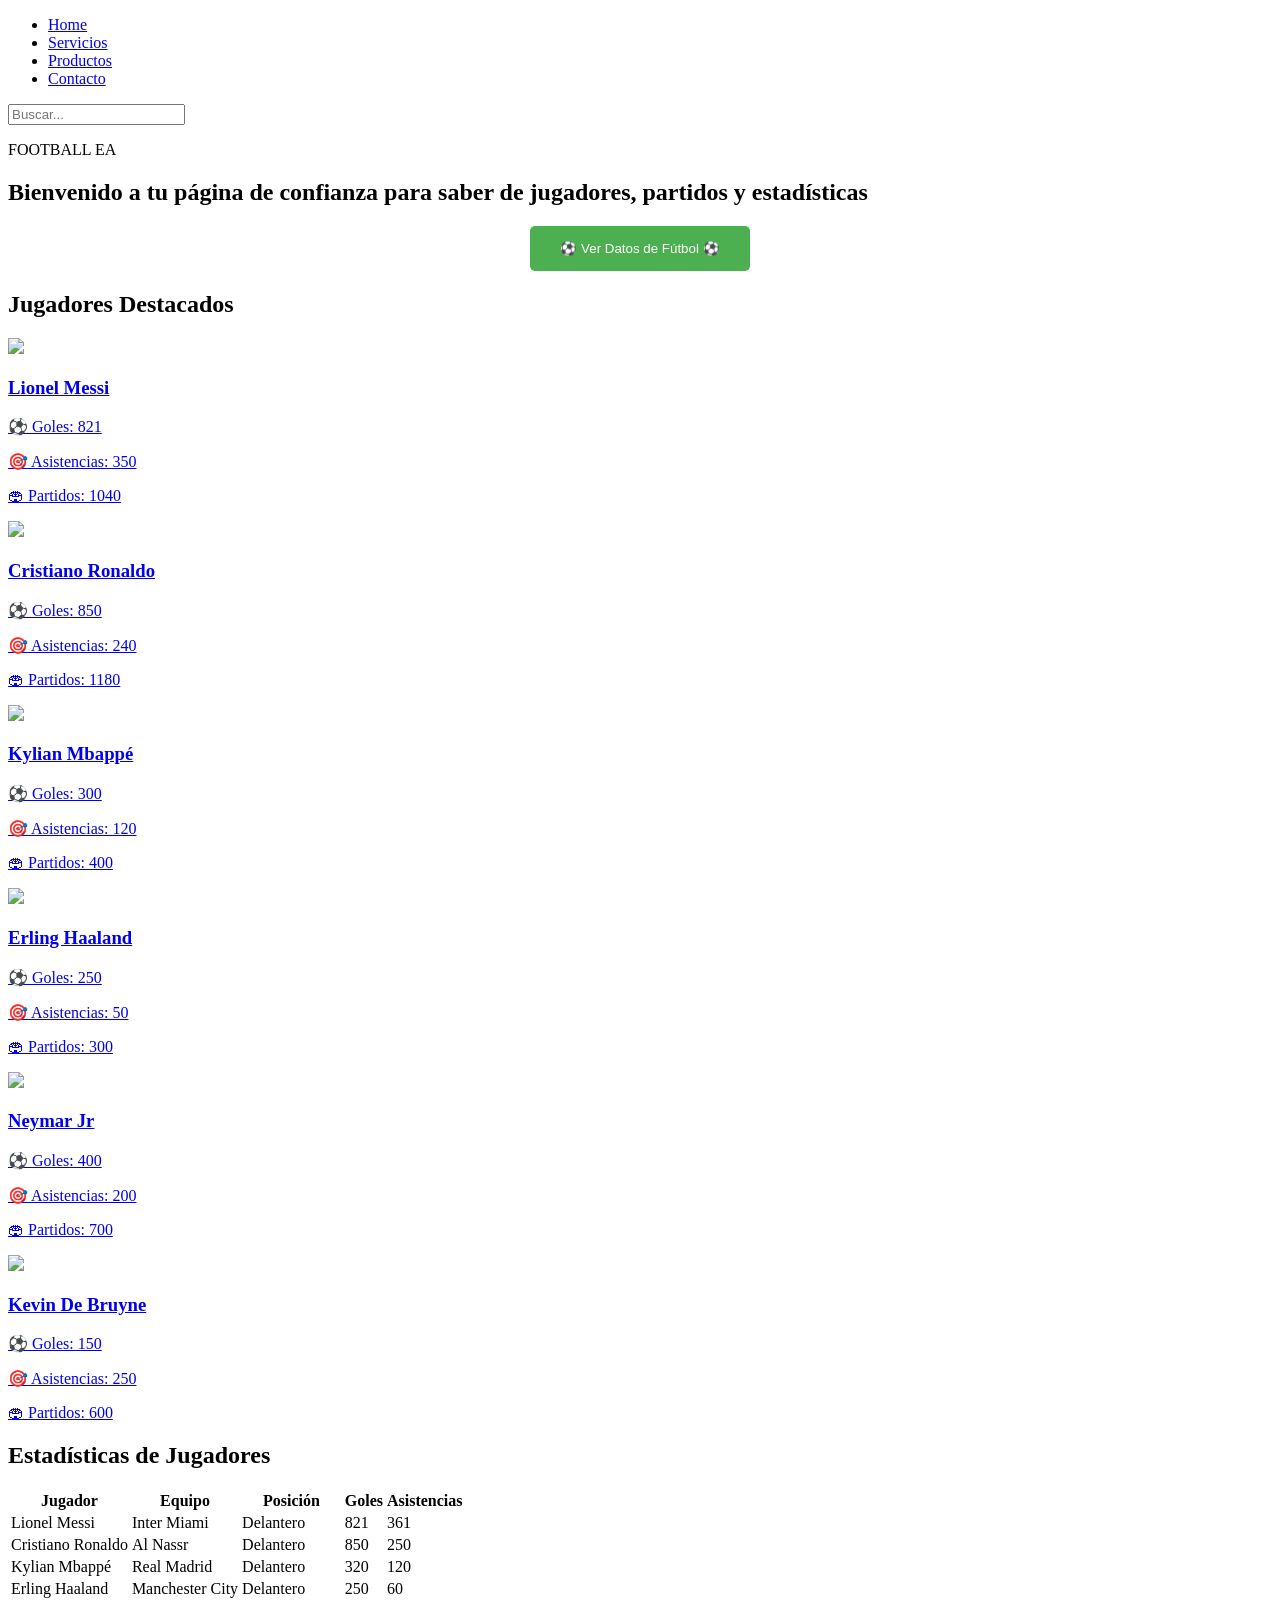
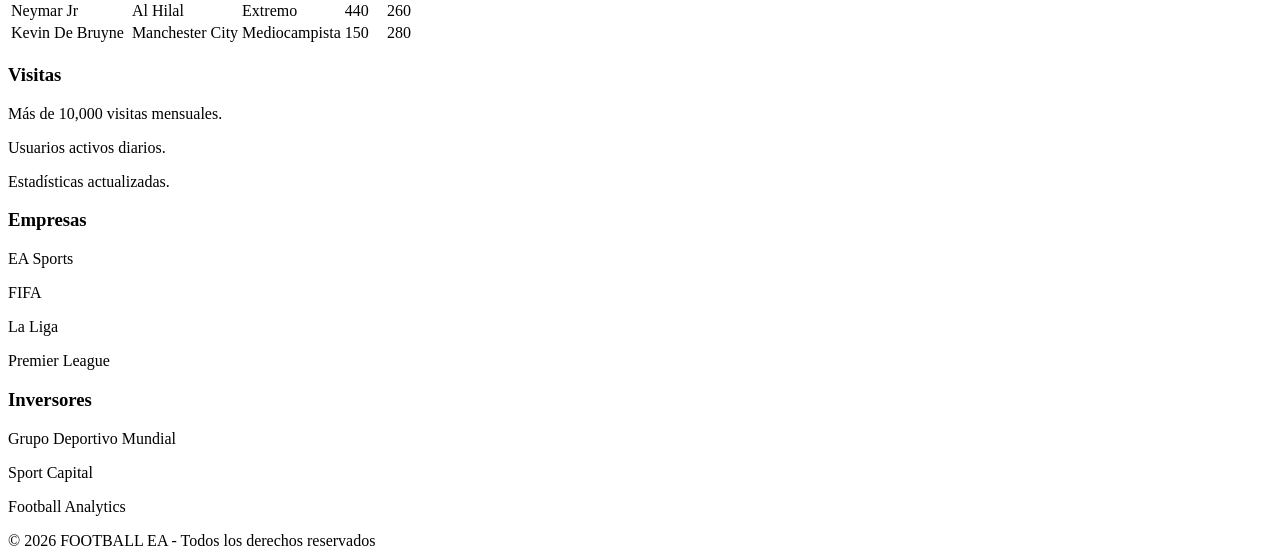
==== index.html @ d55be3f9 "Add files via upload" ====
<!DOCTYPE html>
<html lang="es">
<head>
    <meta charset="UTF-8">
    <meta name="viewport" content="width=device-width, initial-scale=1.0">
    <title>FUTBOLEA</title>
    <link rel="stylesheet" href="css/style.css">
</head>
<body>

<header>
    <nav class="menu">
        <ul>
            <li><a href="#">Home</a></li>
            <li><a href="servicios.html">Servicios</a></li>
            <li><a href="productos.html">Productos</a></li>
            <li><a href="contacto.html">Contacto</a></li>
        </ul>
    </nav>

    <div class="right-section">
        <div class="search-box">
            <input type="text" placeholder="Buscar...">
        </div>

        <p class="logo">FOOTBALL EA</p>
    </div>
</header>
<section class="hero">
    <div class="hero-content">
        <h1>Bienvenido a tu página de confianza para saber de jugadores, partidos y estadísticas</h1>
    <div style="text-align: center; margin: 20px;">
        <button onclick="window.open('https://stellular-madeleine-06588d.netlify.app/' )" 
            style="background: #4CAF50; color: white; padding: 15px 30px; border: none; border-radius: 5px; cursor: pointer;">
         ⚽ Ver Datos de Fútbol ⚽
       </button>
</div>
   
    </div>
</section>

<section class="galeria-jugadores">

<h2>Jugadores Destacados</h2>

<div class="grid-jugadores">

<a href="#messi-card" class="jugador">
<img src="c:\Users\jarqu\Downloads\020538bbf44aa7eaa195bdbfe307b2f8.jpg">
<div class="info">
<h3>Lionel Messi</h3>
<p>⚽ Goles: 821</p>
<p>🎯 Asistencias: 350</p>
<p>🏟 Partidos: 1040</p>
</div>
</a>

<a href="#ronaldo-card" class="jugador">
<img src="c:\Users\jarqu\Downloads\8f2c2c1c6c9ad415b5c8380f58914af9.jpg">
<div class="info">
<h3>Cristiano Ronaldo</h3>
<p>⚽ Goles: 850</p>
<p>🎯 Asistencias: 240</p>
<p>🏟 Partidos: 1180</p>
</div>
</a>

<a href="#mbappe-card" class="jugador">
<img src="c:\Users\jarqu\Downloads\bfaf8c29fbbb80ee5d03b85cf7248b6a.jpg">
<div class="info">
<h3>Kylian Mbappé</h3>
<p>⚽ Goles: 300</p>
<p>🎯 Asistencias: 120</p>
<p>🏟 Partidos: 400</p>
</div>
</a>

<a href="#haaland-card" class="jugador">
<img src="c:\Users\jarqu\Downloads\4d8054bbb6bf2781eccdc7e1d8bab5ab.jpg">
<div class="info">
<h3>Erling Haaland</h3>
<p>⚽ Goles: 250</p>
<p>🎯 Asistencias: 50</p>
<p>🏟 Partidos: 300</p>
</div>
</a>

<a href="#neymar-card" class="jugador">
<img src="c:\Users\jarqu\Downloads\2bf49368a5de7789924444888865d3a8.jpg">
<div class="info">
<h3>Neymar Jr</h3>
<p>⚽ Goles: 400</p>
<p>🎯 Asistencias: 200</p>
<p>🏟 Partidos: 700</p>
</div>
</a>

<a href="#debruyne-card" class="jugador">
<img src="c:\Users\jarqu\Downloads\502bbf56552697a5755a381a3652287c.jpg">
<div class="info">
<h3>Kevin De Bruyne</h3>
<p>⚽ Goles: 150</p>
<p>🎯 Asistencias: 250</p>
<p>🏟 Partidos: 600</p>
</div>
</a>

</div>
</section>

<section class="estadisticas">

<h2 class="titulo-tabla">Estadísticas de Jugadores</h2>

<table class="tabla-jugadores">

<thead>
<tr>
<th>Jugador</th>
<th>Equipo</th>
<th>Posición</th>
<th>Goles</th>
<th>Asistencias</th>
</tr>
</thead>

<tbody>
<tr>
<td>Lionel Messi</td>
<td>Inter Miami</td>
<td>Delantero</td>
<td>821</td>
<td>361</td>
</tr>

<tr>
<td>Cristiano Ronaldo</td>
<td>Al Nassr</td>
<td>Delantero</td>
<td>850</td>
<td>250</td>
</tr>

<tr>
<td>Kylian Mbappé</td>
<td>Real Madrid</td>
<td>Delantero</td>
<td>320</td>
<td>120</td>
</tr>

<tr>
<td>Erling Haaland</td>
<td>Manchester City</td>
<td>Delantero</td>
<td>250</td>
<td>60</td>
</tr>

<tr>
<td>Neymar Jr</td>
<td>Al Hilal</td>
<td>Extremo</td>
<td>440</td>
<td>260</td>
</tr>

<tr>
<td>Kevin De Bruyne</td>
<td>Manchester City</td>
<td>Mediocampista</td>
<td>150</td>
<td>280</td>
</tr>

</tbody>
</table>
</section>

<footer class="footer">

    <div class="footer-container">

        <!-- Columna 1 -->
        <div class="footer-col">
            <h3>Visitas</h3>
            <p>Más de 10,000 visitas mensuales.</p>
            <p>Usuarios activos diarios.</p>
            <p>Estadísticas actualizadas.</p>
        </div>

        <!-- Columna 2 -->
        <div class="footer-col">
            <h3>Empresas</h3>
            <p>EA Sports</p>
            <p>FIFA</p>
            <p>La Liga</p>
            <p>Premier League</p>
        </div>

        <!-- Columna 3 -->
        <div class="footer-col">
            <h3>Inversores</h3>
            <p>Grupo Deportivo Mundial</p>
            <p>Sport Capital</p>
            <p>Football Analytics</p>
        </div>

    

    </div>

    <div class="copyright">
        © 2026 FOOTBALL EA - Todos los derechos reservados
    </div>

</footer>
</body>
</html>
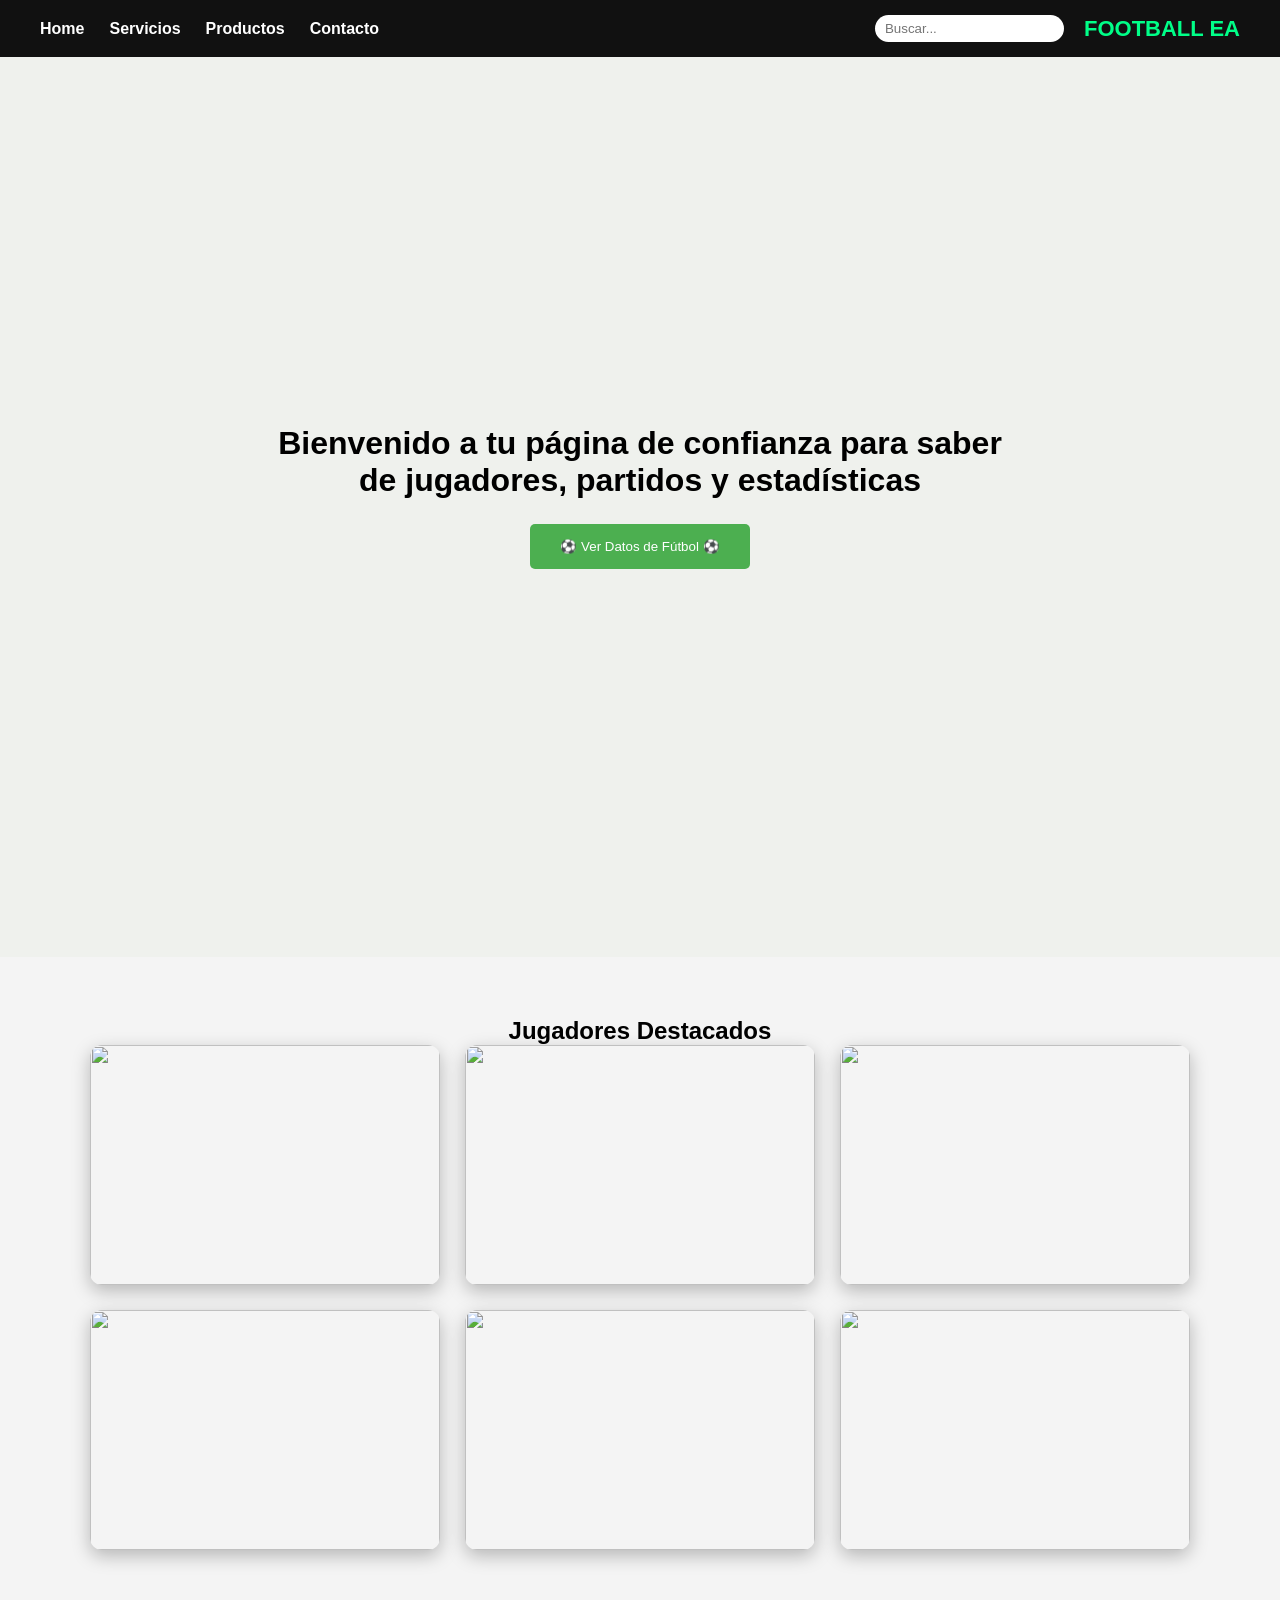
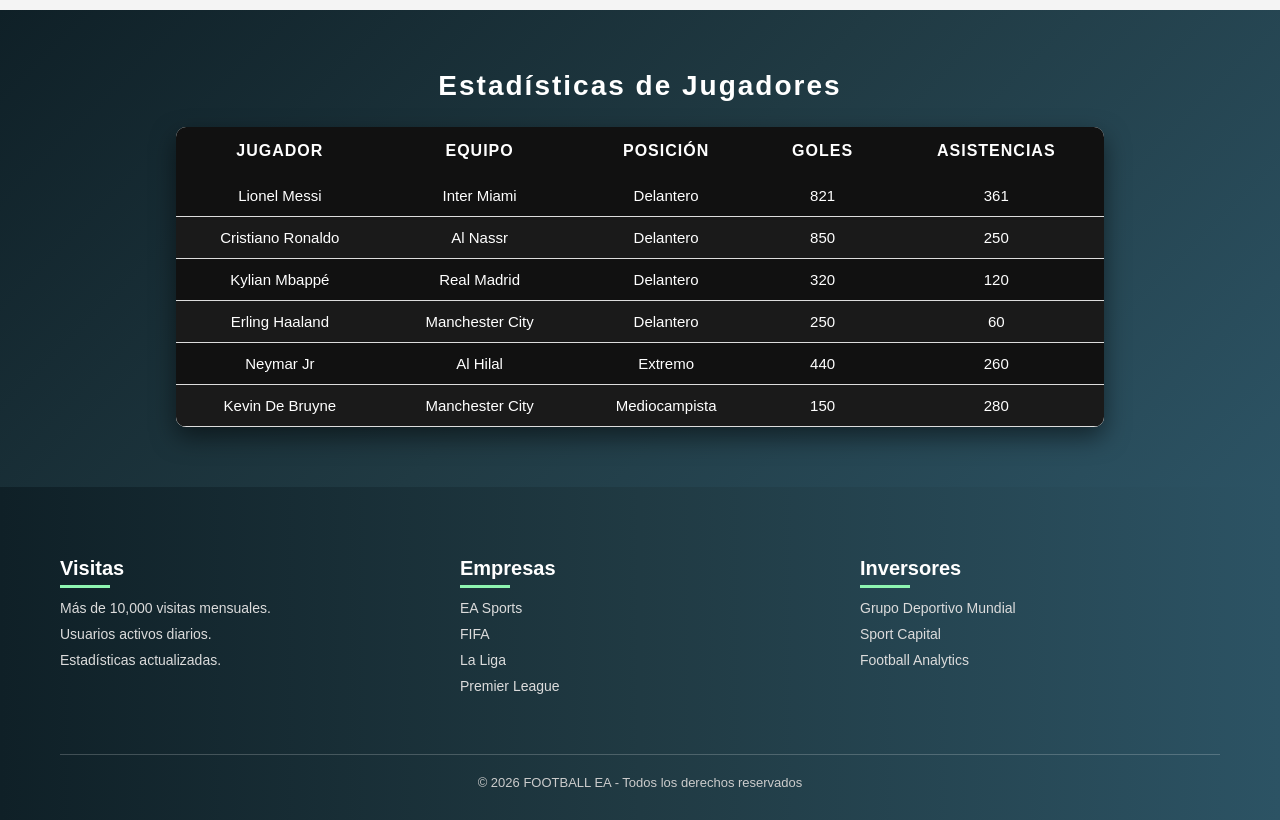
==== commit c0cceae0: "Update index.html" ====
--- a/index.html
+++ b/index.html
@@ -4,7 +4,7 @@
     <meta charset="UTF-8">
     <meta name="viewport" content="width=device-width, initial-scale=1.0">
     <title>FUTBOLEA</title>
-    <link rel="stylesheet" href="css/style.css">
+    <link rel="stylesheet" href="style.css">
 </head>
 <body>
 
@@ -66,7 +66,7 @@
 </a>
 
 <a href="#mbappe-card" class="jugador">
-<img src="c:\Users\jarqu\Downloads\bfaf8c29fbbb80ee5d03b85cf7248b6a.jpg">
+<img src="https://github.com/ulisse989/fubo/blob/main/bfaf8c29fbbb80ee5d03b85cf7248b6a.jpg?raw=true">
 <div class="info">
 <h3>Kylian Mbappé</h3>
 <p>⚽ Goles: 300</p>
@@ -216,4 +216,6 @@
 
 </footer>
 </body>
-</html>+
+</html>
+
--- a/style.css
+++ b/style.css
@@ -0,0 +1,499 @@
+*{
+    margin: 0;
+    padding: 0;
+    box-sizing: border-box;
+    font-family: Arial, sans-serif;
+}
+body{
+    background-color: rgb(239, 241, 237);
+}
+header{
+    display: flex;
+    justify-content: space-between;
+    align-items: center;
+    background-color: #111;
+    padding: 15px 40px;
+}
+
+/* MENU IZQUIERDA */
+.menu ul{
+    list-style: none;
+    display: flex;
+    gap: 25px;
+}
+
+.menu ul li a{
+    text-decoration: none;
+    color: white;
+    font-weight: bold;
+    transition: 0.3s;
+}
+
+.menu ul li a:hover{
+    color: #00ff88;
+}
+
+/* LADO DERECHO */
+.right-section{
+    display: flex;
+    align-items: center;
+    gap: 20px;
+}
+
+/* BUSCADOR */
+.search-box input{
+    padding: 6px 10px;
+    border-radius: 20px;
+    border: none;
+    outline: none;
+}
+
+/* LOGO */
+.logo{
+    color: #00ff88;
+    font-size: 22px;
+    font-weight: bold;
+}
+/********************/
+.hero{
+    width: 100%;
+    height: 100vh;
+
+    background-image: url("https://images.unsplash.com/photo-1518091043644-c1d4457512c6");
+    background-size: cover;
+    background-position: center;
+    background-repeat: no-repeat;
+
+    display: flex;
+    justify-content: center;
+    align-items: center;
+    text-align: center;
+    color: rgb(0, 0, 0);
+}
+/*************/
+.hero-content{
+    position: relative;
+    max-width: 800px;
+    padding: 20px;
+}
+
+.hero h1{
+    font-size: 32px;
+    margin-bottom: 25px;
+}
+
+/* BOTONES */
+.hero-buttons{
+    display: flex;
+    justify-content: center;
+    gap: 20px;
+}
+
+.btn{
+    padding: 10px 25px;
+    font-size: 16px;
+    border-radius: 25px;
+    background-color: transparent;
+    color: rgb(0, 0, 0);
+    cursor: pointer;
+    transition: 0.3s;
+}
+
+/* Bordes suaves de 3px */
+.btn-jugadores{
+    border: 3px solid #8ef5b1;
+}
+
+.btn-estadisticas{
+    border: 3px solid #a0d8ff;
+}
+
+.btn:hover{
+    background-color: white;
+    color: black;
+}
+/*************************************/
+/* ================= FOOTER PREMIUM ================= */
+
+.footer{
+    background: linear-gradient(to right, #0f2027, #203a43, #2c5364);
+    color: #ffffff;
+    padding: 70px 60px 30px 60px;
+    font-family: Arial, sans-serif;
+}
+
+.footer-container{
+    display: flex;
+    justify-content: space-between;
+    gap: 40px;
+    flex-wrap: wrap;
+}
+
+/* COLUMNAS */
+.footer-col{
+    flex: 1;
+    min-width: 240px;
+}
+
+.footer-col h3{
+    margin-bottom: 20px;
+    font-size: 20px;
+    position: relative;
+}
+
+/* Línea decorativa debajo del título */
+.footer-col h3::after{
+    content: "";
+    width: 50px;
+    height: 3px;
+    background: #8ef5b1;
+    position: absolute;
+    left: 0;
+    bottom: -8px;
+}
+
+/* Texto */
+.footer-col p{
+    font-size: 14px;
+    margin-bottom: 10px;
+    color: #dcdcdc;
+    transition: 0.3s;
+}
+
+.footer-col p:hover{
+    color: #8ef5b1;
+    cursor: pointer;
+}
+
+/* ================= FORMULARIO ================= */
+
+.footer-col form{
+    display: flex;
+    flex-direction: column;
+    gap: 12px;
+}
+
+.footer-col input,
+.footer-col textarea{
+    padding: 10px;
+    border-radius: 6px;
+    border: none;
+    outline: none;
+    font-size: 13px;
+}
+
+.footer-col input:focus,
+.footer-col textarea:focus{
+    box-shadow: 0 0 8px #8ef5b1;
+}
+
+.footer-col textarea{
+    resize: none;
+    height: 70px;
+}
+
+/* BOTÓN */
+.footer-col button{
+    padding: 10px;
+    border: 2px solid #8ef5b1;
+    background: transparent;
+    color: white;
+    font-weight: bold;
+    cursor: pointer;
+    border-radius: 6px;
+    transition: 0.3s;
+}
+
+.footer-col button:hover{
+    background: #8ef5b1;
+    color: #000;
+    transform: scale(1.05);
+}
+
+/* ================= COPYRIGHT ================= */
+
+.copyright{
+    text-align: center;
+    margin-top: 50px;
+    padding-top: 20px;
+    font-size: 13px;
+    border-top: 1px solid rgba(255,255,255,0.2);
+    color: #cccccc;
+}
+/* ===== TABLA ESTILO FIFA ===== */
+
+.estadisticas{
+padding:60px;
+text-align:center;
+background:linear-gradient(135deg,#0f2027,#203a43,#2c5364);
+color:white;
+}
+
+.titulo-tabla{
+font-size:30px;
+margin-bottom:30px;
+letter-spacing:2px;
+}
+
+/* TABLA */
+
+.tabla-jugadores{
+width:80%;
+margin:auto;
+border-collapse:collapse;
+border-radius:12px;
+overflow:hidden;
+box-shadow:0 10px 25px rgba(0,0,0,0.5);
+}
+
+/* ENCABEZADO */
+
+.tabla-jugadores th{
+padding:16px;
+font-size:16px;
+color:white;
+background:linear-gradient(90deg,#00ff88,#00c3ff);
+text-transform:uppercase;
+letter-spacing:1px;
+}
+
+/* FILAS */
+
+.tabla-jugadores td{
+padding:14px;
+font-size:15px;
+background:#111;
+border-bottom:1px solid rgba(255,255,255,0.1);
+}
+
+/* FILAS ALTERNADAS */
+
+.tabla-jugadores tr:nth-child(even) td{
+background:#1a1a1a;
+}
+
+/* EFECTO HOVER */
+
+.tabla-jugadores tr:hover td{
+background:linear-gradient(90deg,#00ff88,#00c3ff);
+color:#000;
+font-weight:bold;
+transform:scale(1.01);
+transition:0.3s;
+}
+
+/* FILAS ALTERNADAS */
+
+.tabla-jugadores tr:nth-child(even){
+background:#f5f7fa;
+}
+
+/* HOVER */
+
+.tabla-jugadores tr:hover{
+background:linear-gradient(90deg,#e0f7fa,#e8f5e9);
+transform:scale(1.01);
+transition:0.3s;
+}
+
+/* GRID */
+
+.grid-jugadores{
+display:grid;
+grid-template-columns:repeat(3,1fr);
+gap:25px;
+max-width:1100px;
+margin:auto;
+}
+
+/* TARJETA JUGADOR */
+
+.jugador{
+position:relative;
+overflow:hidden;
+border-radius:12px;
+box-shadow:0 6px 18px rgba(0,0,0,0.25);
+height:260px;
+}
+
+/* IMAGEN */
+
+.jugador img{
+width:100%;
+height:100%;
+object-fit:cover;
+object-position:top;
+display:block;
+transition:transform 0.4s ease;
+}
+
+/* EFECTO ZOOM */
+
+.jugador:hover img{
+transform:scale(1.1);
+}
+
+/* INFORMACION */
+
+.info{
+position:absolute;
+bottom:0;
+background:rgba(0,0,0,0.75);
+color:white;
+width:100%;
+padding:14px;
+transform:translateY(100%);
+transition:0.4s;
+}
+
+.jugador:hover .info{
+transform:translateY(0);
+}
+
+.info h3{
+font-size:18px;
+margin-bottom:5px;
+}
+
+.info p{
+font-size:14px;
+}
+
+/* RESPONSIVE */
+
+@media (max-width:900px){
+.grid-jugadores{
+grid-template-columns:repeat(2,1fr);
+}
+}
+
+@media (max-width:600px){
+.grid-jugadores{
+grid-template-columns:1fr;
+}
+}
+/* GALERIA FUTBOL */
+
+.galeria-jugadores{
+padding:60px 20px;
+text-align:center;
+background:#f4f4f4;
+}
+
+.grid-jugadores{
+display:grid;
+grid-template-columns:repeat(3, 1fr);
+gap:25px;
+max-width:1100px;
+margin:auto;
+}
+
+/* TARJETA JUGADOR */
+
+.jugador{
+position:relative;
+overflow:hidden;
+border-radius:12px;
+box-shadow:0 6px 18px rgba(0,0,0,0.25);
+height:240px;
+}
+
+/* IMAGEN */
+
+.jugador img{
+width:100%;
+height:100;
+object-fit:cover;
+display:block;
+transition:transform 0.4s ease;
+}
+
+/* Cuando pasas el mouse */
+.jugador:hover{
+    transform: scale(1.08);
+}
+
+/* Cuando haces click */
+.jugador:active{
+    transform: scale(1.15);
+}
+
+/* INFORMACIÓN */
+
+.info{
+position:absolute;
+bottom:0;
+background:rgba(0,0,0,0.75);
+color:white;
+width:100%;
+padding:14px;
+transform:translateY(100%);
+transition:0.4s;
+}
+
+.jugador:hover .info{
+transform:translateY(0);
+}
+
+.info h3{
+font-size:18px;
+margin-bottom:5px;
+}
+
+.info p{
+font-size:14px;
+}
+
+/* RESPONSIVE */
+
+@media (max-width:900px){
+.grid-jugadores{
+grid-template-columns:repeat(2,1fr);
+}
+.jugador{
+height:220px;
+}
+}
+
+@media (max-width:600px){
+.grid-jugadores{
+grid-template-columns:1fr;
+}
+.jugador{
+height:200px;
+}
+}
+.estadisticas{
+    padding: 60px;
+    text-align: center;
+}
+
+.titulo-tabla{
+    font-size: 28px;
+    margin-bottom: 25px;
+}
+
+.tabla-jugadores{
+    width: 80%;
+    margin: auto;
+    border-collapse: collapse;
+    background: white;
+    border-radius: 10px;
+    overflow: hidden;
+}
+
+.tabla-jugadores th{
+    background: #111;
+    color: white;
+    padding: 15px;
+}
+
+.tabla-jugadores td{
+    padding: 12px;
+    border-bottom: 1px solid #ddd;
+}
+
+.tabla-jugadores tr:hover{
+    background-color: #f2f2f2;
+}
+
